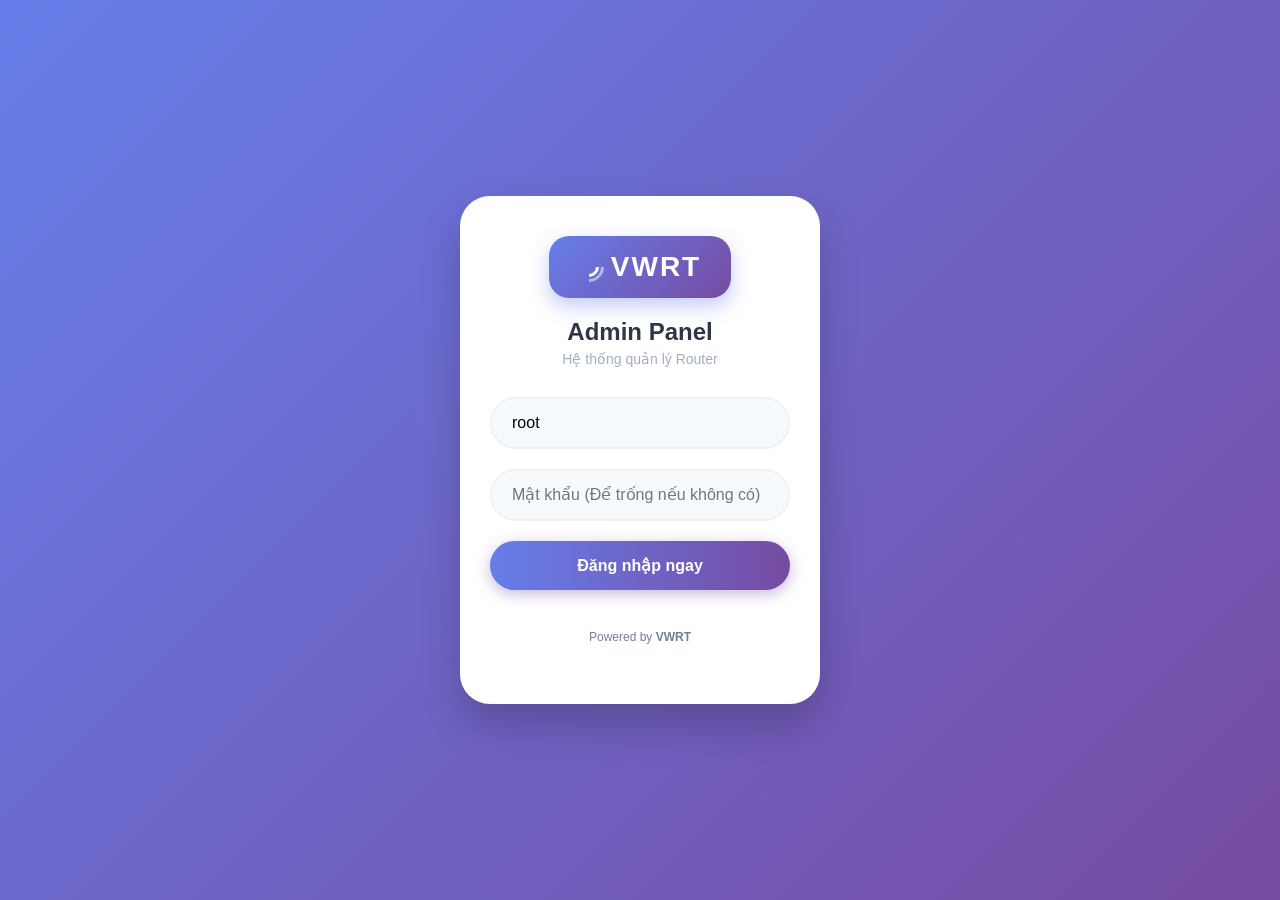
==== index.html @ 66de3e16 "Initial commit" ====
<!DOCTYPE html>
<html lang="vi">
<head>
    <meta charset="UTF-8">
    <meta name="viewport" content="width=device-width, initial-scale=1.0">
    <title>VWRT | Đăng nhập Hệ thống</title>
    <link rel="stylesheet" href="css/login.css">
    <link rel="stylesheet" href="css/toast.css">
</head>
<body>

    <div class="login-wrapper">
        <div class="login-card">
            <div class="brand-header">
                <div class="logo-vwrt">
                    <span class="wifi-icon"></span>
                    <span class="logo-text">VWRT</span>
                </div>
                <h2>Admin Panel</h2>
                <p>Hệ thống quản lý Router</p>
            </div>
            
            <form id="loginForm">
                <div class="input-group">
                    <input type="text" id="username" placeholder="Tài khoản" value="root" required>
                </div>
                <div class="input-group">
                    <input type="password" id="password" placeholder="Mật khẩu (Để trống nếu không có)">
                </div>
                
                <button type="submit" id="btnLogin">Đăng nhập ngay</button>
                
                <p id="error-msg" class="error-text hidden">Thông tin đăng nhập không đúng!</p>
            </form>
    <div class="footer-info" style="margin-top: 20px;">
    <p>Powered by <a href="https://www.facebook.com/pham.viet.853811"target="_blank">VWRT </a>
    <span id="app-version"></span></p>
    </div>
    <script src="js/login.js"></script>
    <script src="js/toast.js"></script>
</body>
</html>
---- css/login.css ----
* {
    box-sizing: border-box;
    margin: 0;
    padding: 0;
}

body {
    font-family: 'Segoe UI', Roboto, Helvetica, Arial, sans-serif;
    background: linear-gradient(135deg, #667eea 0%, #764ba2 100%);
    height: 100vh;
    display: flex;
    justify-content: center;
    align-items: center;
    color: #333;
}

.login-wrapper {
    width: 100%;
    max-width: 400px;
    padding: 20px;
    display: flex;
    flex-direction: column;
    align-items: center;
}

/* Thẻ Card chính */
.login-card {
    background: white;
    width: 100%;
    padding: 40px 30px;
    border-radius: 30px;
    box-shadow: 0 20px 40px rgba(0, 0, 0, 0.2); 
    text-align: center;
    transition: transform 0.3s ease;
}

.login-card:hover {
    transform: translateY(-5px);
}

/* Phần Logo/Header */
.brand-header {
    margin-bottom: 30px;
}

.logo-vwrt {
    display: inline-flex;
    align-items: center;
    justify-content: center;
    background: linear-gradient(135deg, #667eea 0%, #764ba2 100%);
    padding: 15px 30px;
    border-radius: 20px;
    box-shadow: 0 8px 20px rgba(102, 126, 234, 0.4);
    margin-bottom: 20px;
    transition: transform 0.3s ease;
}

.logo-vwrt:hover {
    transform: scale(1.05);
}

.logo-text {
    color: white;
    font-size: 28px;
    font-weight: 800; 
    letter-spacing: 2px; 
    text-transform: uppercase;
}

.wifi-icon {
    width: 20px;
    height: 20px;
    margin-right: 12px;
    position: relative;
    border: 3px solid white;
    border-radius: 50%;
    border-top-color: transparent;
    border-left-color: transparent;
    border-right-color: transparent;
    transform: rotate(-45deg);
    display: block;
}

.wifi-icon::before {
    content: '';
    position: absolute;
    top: -8px;
    left: -8px;
    right: -8px;
    bottom: -8px;
    border: 3px solid rgba(255,255,255,0.5);
    border-radius: 50%;
    border-top-color: transparent;
    border-left-color: transparent;
    border-right-color: transparent;
}

.brand-header h2 {
    font-size: 24px;
    font-weight: 700;
    color: #2d3748;
    margin-bottom: 5px;
}

.brand-header p {
    color: #a0aec0;
    font-size: 14px;
}

/* Input Fields */
.input-group {
    margin-bottom: 20px;
}

input {
    width: 100%;
    padding: 15px 20px;
    border-radius: 50px;
    border: 2px solid #edf2f7;
    background-color: #f7fafc;
    font-size: 16px;
    outline: none;
    transition: all 0.3s ease;
}

input:focus {
    border-color: #667eea;
    background-color: white;
    box-shadow: 0 0 0 4px rgba(102, 126, 234, 0.1);
}

/* Nút bấm */
button {
    width: 100%;
    padding: 15px;
    border-radius: 50px;
    border: none;
    background: linear-gradient(90deg, #667eea 0%, #764ba2 100%);
    color: white;
    font-size: 16px;
    font-weight: 600;
    cursor: pointer;
    box-shadow: 0 4px 15px rgba(118, 75, 162, 0.4);
    transition: all 0.3s ease;
}

button:hover {
    transform: scale(1.02);
    box-shadow: 0 6px 20px rgba(118, 75, 162, 0.5);
}

button:disabled {
    background: #cbd5e0;
    cursor: not-allowed;
    transform: none;
    box-shadow: none;
}

/* Thông báo lỗi */
.error-text {
    color: #e53e3e;
    font-size: 14px;
    margin-top: 15px;
    background: #fff5f5;
    padding: 10px;
    border-radius: 12px;
}

.hidden {
    display: none;
}

.footer-text {
    margin-top: 20px;
    color: rgba(255, 255, 255, 0.8);
    font-size: 12px;
}

@keyframes shake {
  0% { transform: translateX(0); }
  25% { transform: translateX(-10px); }
  50% { transform: translateX(10px); }
  75% { transform: translateX(-10px); }
  100% { transform: translateX(0); }
}
.footer-info {
    text-align: center;
    font-size: 12px;
    color: var(--text-sub, #718096); 
    margin-top: 30px;
    padding: 20px 0;
    width: 100%;
}

.footer-info a {
    color: var(--text-sub, #718096);
    text-decoration: none;
    font-weight: 600;
    transition: color 0.2s;
}

.footer-info a:hover {
    color: var(--accent-color, #3182ce);
}
---- css/toast.css ----
/* --- TOAST NOTIFICATION STYLES --- */

/* 1. Container chứa các thông báo (Góc trên bên phải) */
#toast-container {
  position: fixed;
  top: 20px;
  right: 20px;
  z-index: 2147483647; /* Max Z-Index 32-bit integer */
  display: flex;
  flex-direction: column;
  gap: 10px;
}

/* 2. Style chung cho mỗi thẻ Toast */
.toast {
  min-width: 300px;
  max-width: 400px;
  background: #fff;
  color: #333;
  border-radius: 6px;
  box-shadow: 0 5px 15px rgba(0, 0, 0, 0.2);
  overflow: hidden;
  opacity: 0;
  transform: translateX(100%);
  animation:
    slideInLeft 0.5s ease forwards,
    fadeOut 0.5s ease 3s forwards;
  position: relative;
  border-left: 5px solid #ccc;
}

/* 3. Nội dung bên trong */
.toast-content {
  display: flex;
  align-items: center;
  padding: 12px 20px;
}

.toast-icon {
  font-size: 20px;
  margin-right: 12px;
}

.toast-message {
  font-size: 14px;
  font-weight: 500;
  line-height: 1.4;
}
/* Success - Màu xanh lá */
.toast-success {
  border-left-color: #2ecc71;
}
.toast-success .toast-icon {
  color: #2ecc71;
}

/* Error - Màu đỏ */
.toast-error {
  border-left-color: #e74c3c;
}
.toast-error .toast-icon {
  color: #e74c3c;
}

/* Info - Màu xanh dương */
.toast-info {
  border-left-color: #3498db;
}
.toast-info .toast-icon {
  color: #3498db;
}

/* 5. Hiệu ứng Animation */
@keyframes slideInLeft {
  from {
    opacity: 0;
    transform: translateX(100%);
  }
  to {
    opacity: 1;
    transform: translateX(0);
  }
}

@keyframes fadeOut {
  to {
    opacity: 0;
    transform: translateX(100%);
  }
}
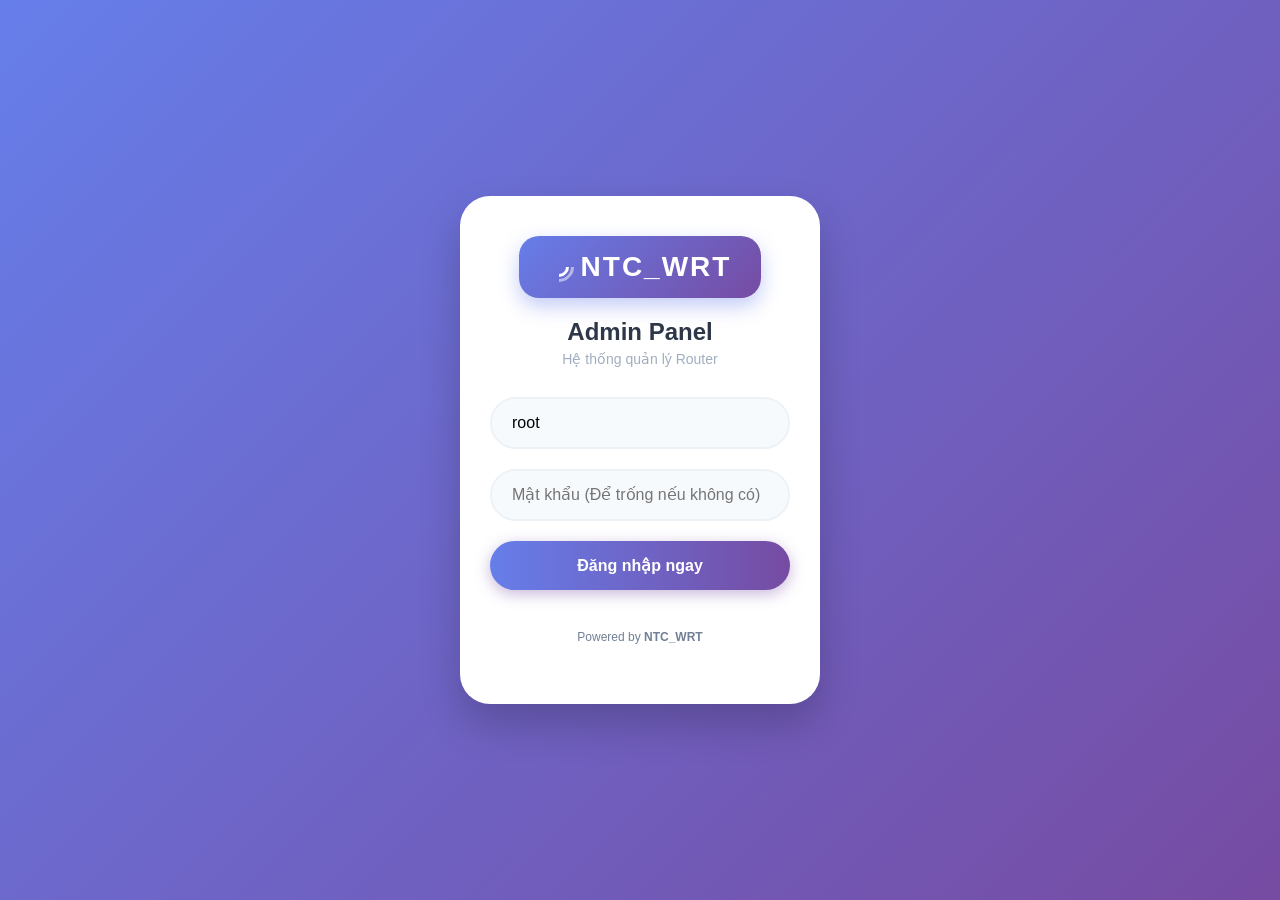
==== commit ebc94af0: "Refactor internal namespace to ntc_wrt with clean UTF-8 encoding" ====
--- a/index.html
+++ b/index.html
@@ -3,7 +3,7 @@
 <head>
     <meta charset="UTF-8">
     <meta name="viewport" content="width=device-width, initial-scale=1.0">
-    <title>VWRT | Đăng nhập Hệ thống</title>
+    <title>NTC_WRT | Đăng nhập Hệ thống</title>
     <link rel="stylesheet" href="css/login.css">
     <link rel="stylesheet" href="css/toast.css">
 </head>
@@ -12,9 +12,9 @@
     <div class="login-wrapper">
         <div class="login-card">
             <div class="brand-header">
-                <div class="logo-vwrt">
+                <div class="logo-NTC_WRT">
                     <span class="wifi-icon"></span>
-                    <span class="logo-text">VWRT</span>
+                    <span class="logo-text">NTC_WRT</span>
                 </div>
                 <h2>Admin Panel</h2>
                 <p>Hệ thống quản lý Router</p>
@@ -33,7 +33,7 @@
                 <p id="error-msg" class="error-text hidden">Thông tin đăng nhập không đúng!</p>
             </form>
     <div class="footer-info" style="margin-top: 20px;">
-    <p>Powered by <a href="https://www.facebook.com/pham.viet.853811"target="_blank">VWRT </a>
+    <p>Powered by <a href="https://www.facebook.com/pham.viet.853811"target="_blank">NTC_WRT </a>
     <span id="app-version"></span></p>
     </div>
     <script src="js/login.js"></script>
--- a/css/login.css
+++ b/css/login.css
@@ -44,7 +44,7 @@
     margin-bottom: 30px;
 }
 
-.logo-vwrt {
+.logo-NTC_WRT {
     display: inline-flex;
     align-items: center;
     justify-content: center;
@@ -56,7 +56,7 @@
     transition: transform 0.3s ease;
 }
 
-.logo-vwrt:hover {
+.logo-NTC_WRT:hover {
     transform: scale(1.05);
 }
 
